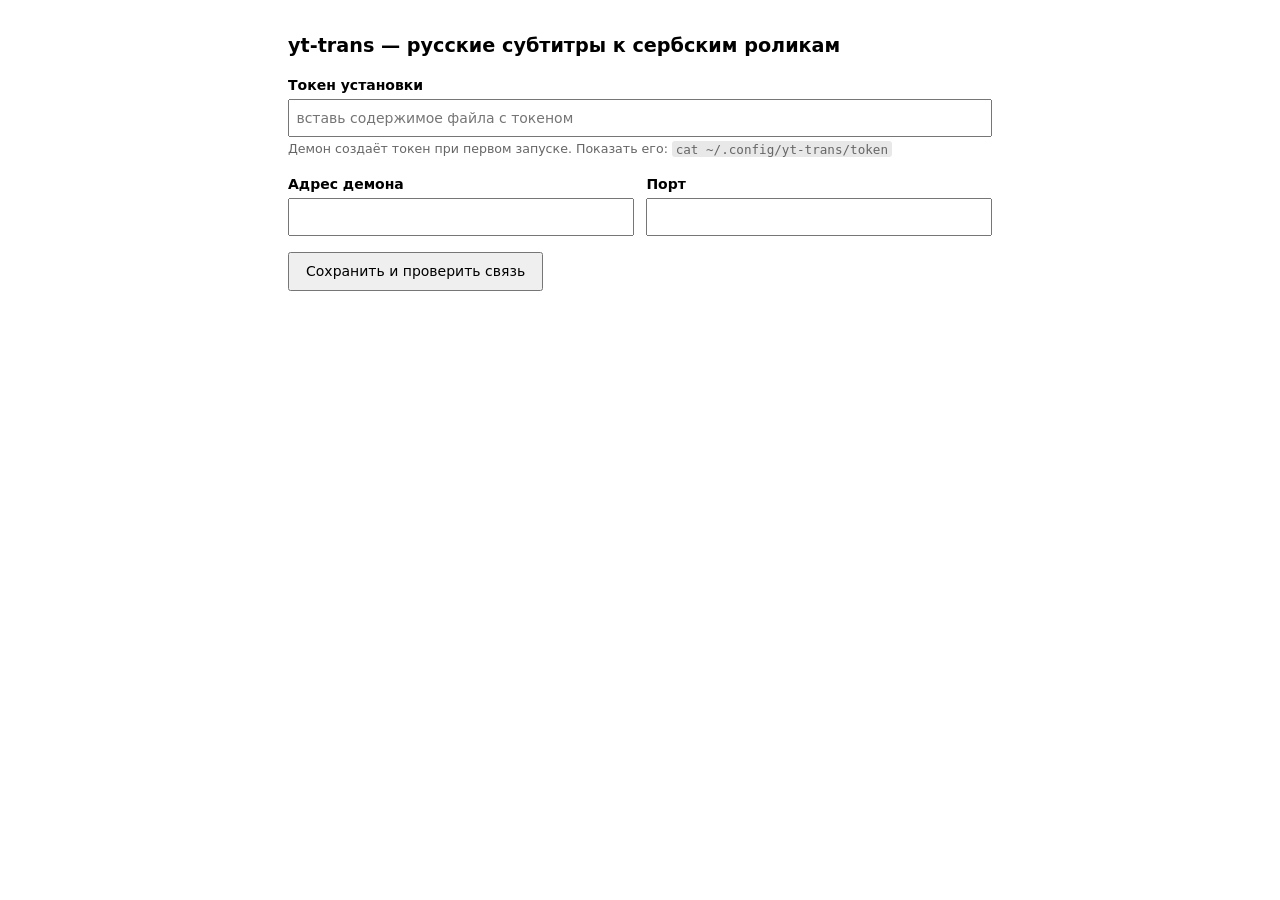
==== extension/options.html @ f04d9010 "Русские субтитры к сербским роликам локальными моделями Демон на Python плюс расширение для Chrome и" ====
<!DOCTYPE html>
<html lang="ru">
<head>
  <meta charset="utf-8">
  <title>yt-trans</title>
  <style>
    :root { color-scheme: light dark; }
    body {
      font: 14px/1.5 system-ui, sans-serif;
      max-width: 44rem;
      margin: 2rem auto;
      padding: 0 1rem;
    }
    h1 { font-size: 1.2rem; }
    label { display: block; margin: 0.9rem 0 0.2rem; font-weight: 600; }
    input { width: 100%; padding: 0.4rem; font: inherit; box-sizing: border-box; }
    .row { display: flex; gap: 0.8rem; }
    .row > div { flex: 1; }
    button { margin-top: 1rem; padding: 0.45rem 1rem; font: inherit; cursor: pointer; }
    #status { margin-top: 1rem; padding: 0.7rem; border-radius: 4px; white-space: pre-wrap; }
    .ok { background: #e6f5e6; color: #14471a; }
    .bad { background: #fbe6e6; color: #6b1414; }
    .hint { color: #666; font-size: 0.9em; margin-top: 0.2rem; }
    code { background: rgba(128,128,128,0.18); padding: 0.05em 0.3em; border-radius: 3px; }
  </style>
</head>
<body>
  <h1>yt-trans — русские субтитры к сербским роликам</h1>

  <label for="token">Токен установки</label>
  <input id="token" type="text" spellcheck="false" placeholder="вставь содержимое файла с токеном">
  <div class="hint">
    Демон создаёт токен при первом запуске. Показать его:
    <code>cat ~/.config/yt-trans/token</code>
  </div>

  <div class="row">
    <div>
      <label for="host">Адрес демона</label>
      <input id="host" type="text" spellcheck="false">
    </div>
    <div>
      <label for="port">Порт</label>
      <input id="port" type="number">
    </div>
  </div>

  <button id="check">Сохранить и проверить связь</button>

  <div id="status" hidden></div>

  <script src="options.js"></script>
</body>
</html>
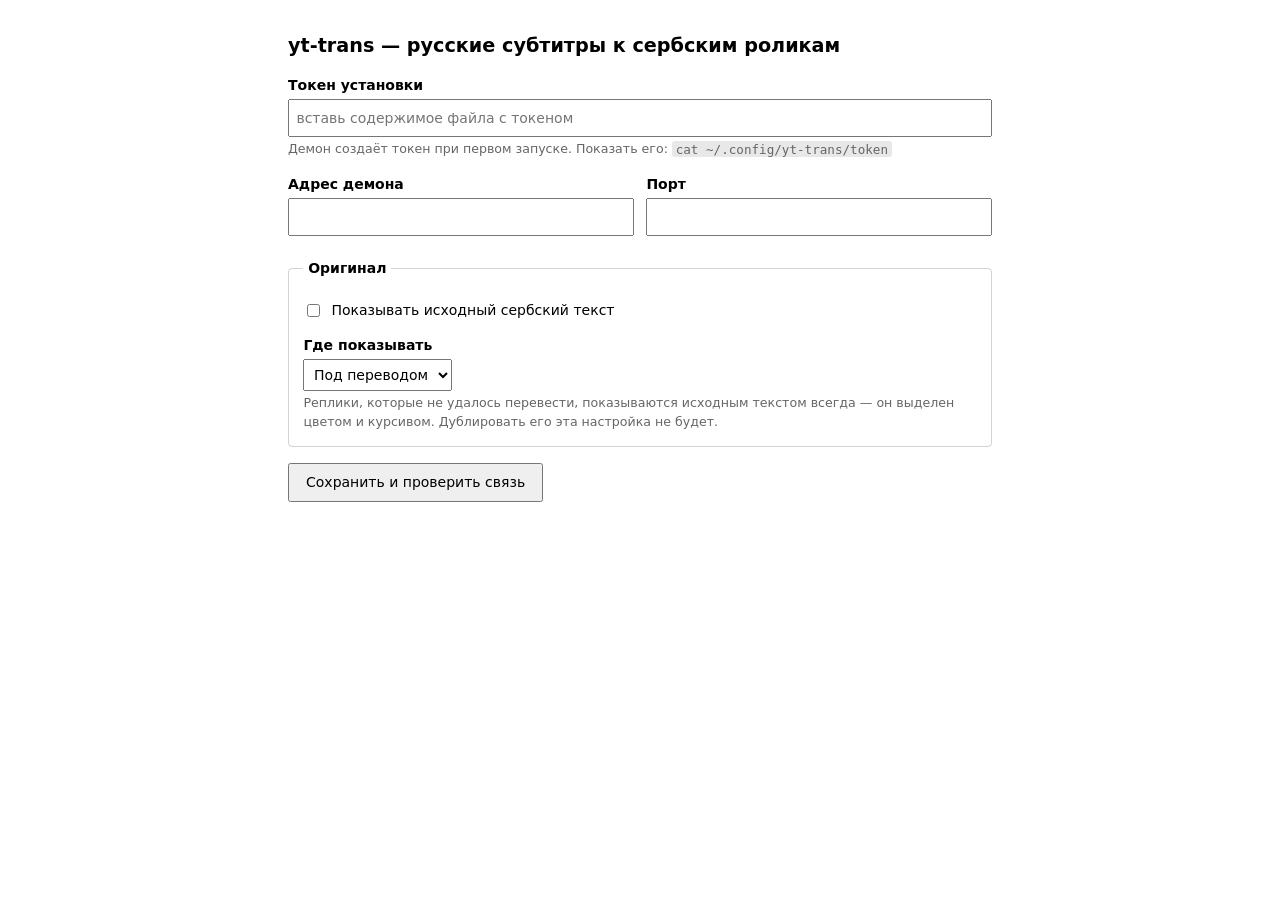
==== commit 92f2f0b0: "Показ оригинального текста с выбором позиции Флажок показа исходного сербского и переключатель «над " ====
--- a/extension/options.html
+++ b/extension/options.html
@@ -21,6 +21,17 @@
     .ok { background: #e6f5e6; color: #14471a; }
     .bad { background: #fbe6e6; color: #6b1414; }
     .hint { color: #666; font-size: 0.9em; margin-top: 0.2rem; }
+    fieldset {
+      margin: 1.4rem 0 0;
+      padding: 0.4rem 0.9rem 0.9rem;
+      border: 1px solid rgba(128, 128, 128, 0.35);
+      border-radius: 4px;
+    }
+    legend { font-weight: 600; padding: 0 0.3rem; }
+    label.inline { display: flex; align-items: center; gap: 0.5rem; font-weight: 400; }
+    label.inline input { width: auto; }
+    select { padding: 0.35rem; font: inherit; }
+    #positionRow[hidden] { display: none; }
     code { background: rgba(128,128,128,0.18); padding: 0.05em 0.3em; border-radius: 3px; }
   </style>
 </head>
@@ -45,6 +56,28 @@
     </div>
   </div>
 
+  <fieldset>
+    <legend>Оригинал</legend>
+
+    <label class="inline">
+      <input id="showOriginal" type="checkbox">
+      Показывать исходный сербский текст
+    </label>
+
+    <div id="positionRow">
+      <label for="originalPosition">Где показывать</label>
+      <select id="originalPosition">
+        <option value="below">Под переводом</option>
+        <option value="above">Над переводом</option>
+      </select>
+    </div>
+
+    <div class="hint">
+      Реплики, которые не удалось перевести, показываются исходным текстом всегда —
+      он выделен цветом и курсивом. Дублировать его эта настройка не будет.
+    </div>
+  </fieldset>
+
   <button id="check">Сохранить и проверить связь</button>
 
   <div id="status" hidden></div>
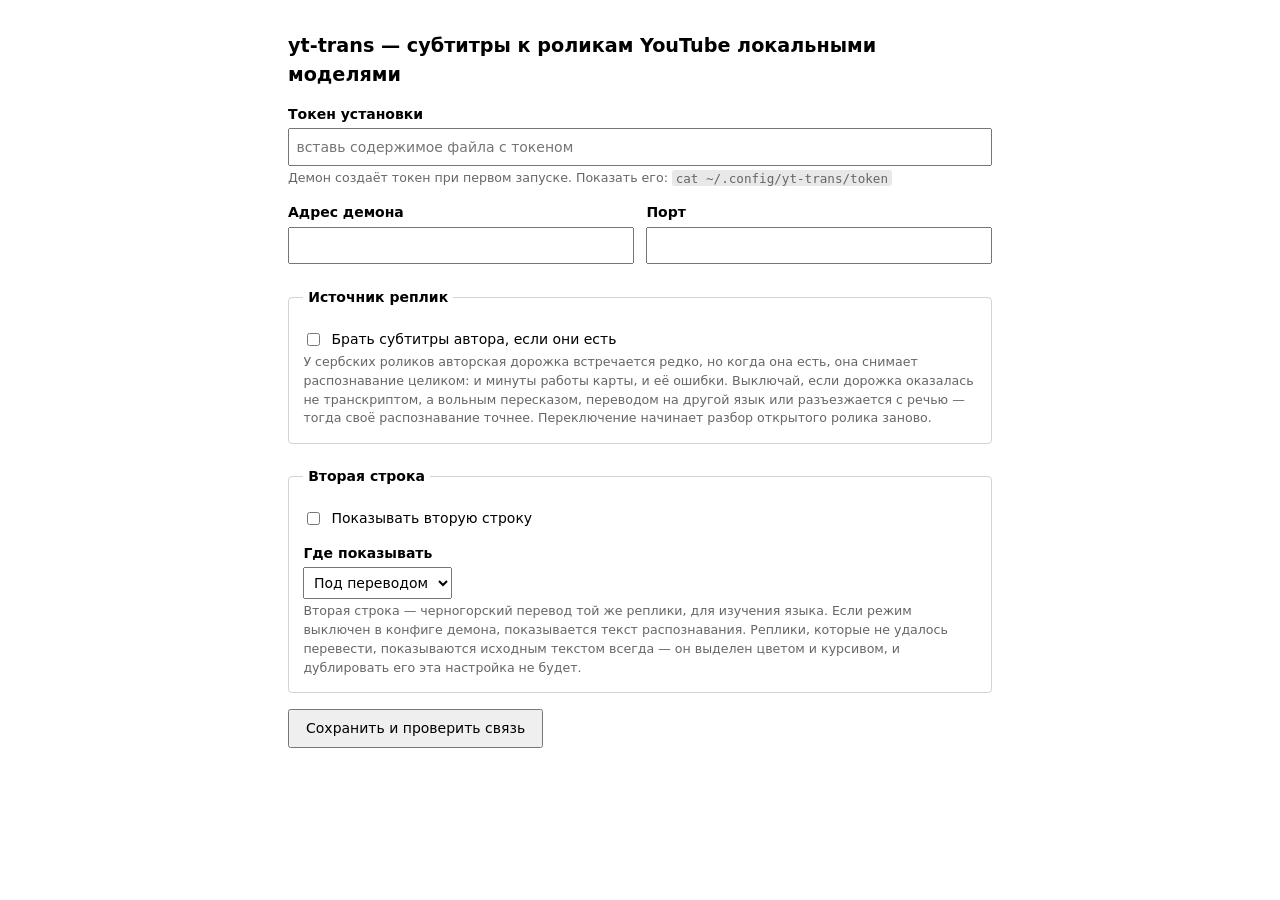
==== commit c96cc58a: "Дорожка автора, черногорская учебная строка, автоопределение языка, восстановление после перезагрузк" ====
--- a/extension/options.html
+++ b/extension/options.html
@@ -36,7 +36,7 @@
   </style>
 </head>
 <body>
-  <h1>yt-trans — русские субтитры к сербским роликам</h1>
+  <h1>yt-trans — субтитры к роликам YouTube локальными моделями</h1>
 
   <label for="token">Токен установки</label>
   <input id="token" type="text" spellcheck="false" placeholder="вставь содержимое файла с токеном">
@@ -57,11 +57,28 @@
   </div>
 
   <fieldset>
-    <legend>Оригинал</legend>
+    <legend>Источник реплик</legend>
+
+    <label class="inline">
+      <input id="useAuthorTrack" type="checkbox">
+      Брать субтитры автора, если они есть
+    </label>
+
+    <div class="hint">
+      У сербских роликов авторская дорожка встречается редко, но когда она есть,
+      она снимает распознавание целиком: и минуты работы карты, и её ошибки.
+      Выключай, если дорожка оказалась не транскриптом, а вольным пересказом,
+      переводом на другой язык или разъезжается с речью — тогда своё
+      распознавание точнее. Переключение начинает разбор открытого ролика заново.
+    </div>
+  </fieldset>
+
+  <fieldset>
+    <legend>Вторая строка</legend>
 
     <label class="inline">
       <input id="showOriginal" type="checkbox">
-      Показывать исходный сербский текст
+      Показывать вторую строку
     </label>
 
     <div id="positionRow">
@@ -73,8 +90,10 @@
     </div>
 
     <div class="hint">
+      Вторая строка — черногорский перевод той же реплики, для изучения языка.
+      Если режим выключен в конфиге демона, показывается текст распознавания.
       Реплики, которые не удалось перевести, показываются исходным текстом всегда —
-      он выделен цветом и курсивом. Дублировать его эта настройка не будет.
+      он выделен цветом и курсивом, и дублировать его эта настройка не будет.
     </div>
   </fieldset>
 
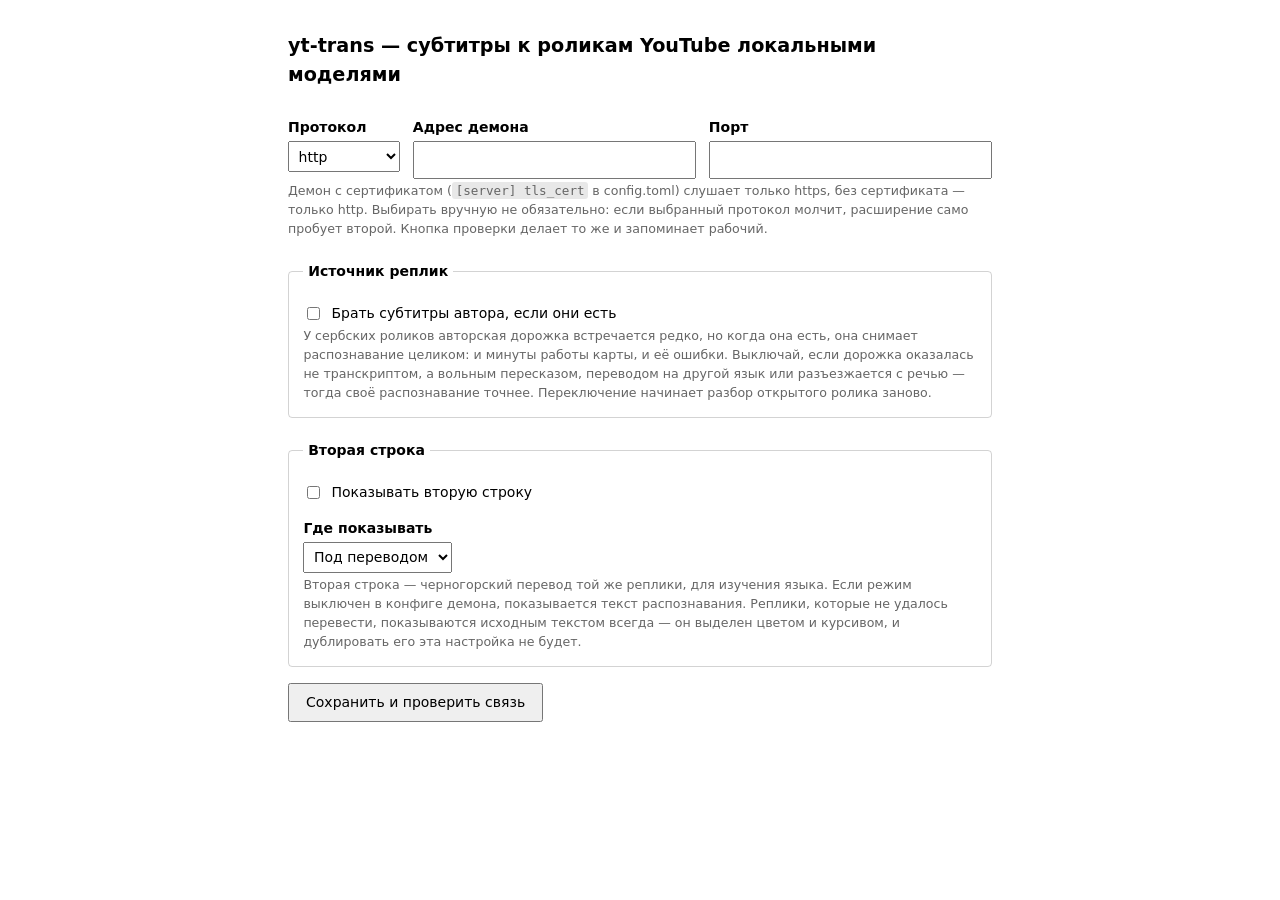
==== commit e4308f5f: "Drop the install token; the extension follows the live protocol Origin alone now guards the API: a f" ====
--- a/extension/options.html
+++ b/extension/options.html
@@ -16,6 +16,8 @@
     input { width: 100%; padding: 0.4rem; font: inherit; box-sizing: border-box; }
     .row { display: flex; gap: 0.8rem; }
     .row > div { flex: 1; }
+    .row > .narrow { flex: 0 0 7rem; }
+    .row select { width: 100%; box-sizing: border-box; }
     button { margin-top: 1rem; padding: 0.45rem 1rem; font: inherit; cursor: pointer; }
     #status { margin-top: 1rem; padding: 0.7rem; border-radius: 4px; white-space: pre-wrap; }
     .ok { background: #e6f5e6; color: #14471a; }
@@ -38,14 +40,14 @@
 <body>
   <h1>yt-trans — субтитры к роликам YouTube локальными моделями</h1>
 
-  <label for="token">Токен установки</label>
-  <input id="token" type="text" spellcheck="false" placeholder="вставь содержимое файла с токеном">
-  <div class="hint">
-    Демон создаёт токен при первом запуске. Показать его:
-    <code>cat ~/.config/yt-trans/token</code>
-  </div>
-
   <div class="row">
+    <div class="narrow">
+      <label for="scheme">Протокол</label>
+      <select id="scheme">
+        <option value="http">http</option>
+        <option value="https">https</option>
+      </select>
+    </div>
     <div>
       <label for="host">Адрес демона</label>
       <input id="host" type="text" spellcheck="false">
@@ -54,6 +56,12 @@
       <label for="port">Порт</label>
       <input id="port" type="number">
     </div>
+  </div>
+  <div class="hint">
+    Демон с сертификатом (<code>[server] tls_cert</code> в config.toml) слушает
+    только https, без сертификата — только http. Выбирать вручную не обязательно:
+    если выбранный протокол молчит, расширение само пробует второй. Кнопка
+    проверки делает то же и запоминает рабочий.
   </div>
 
   <fieldset>
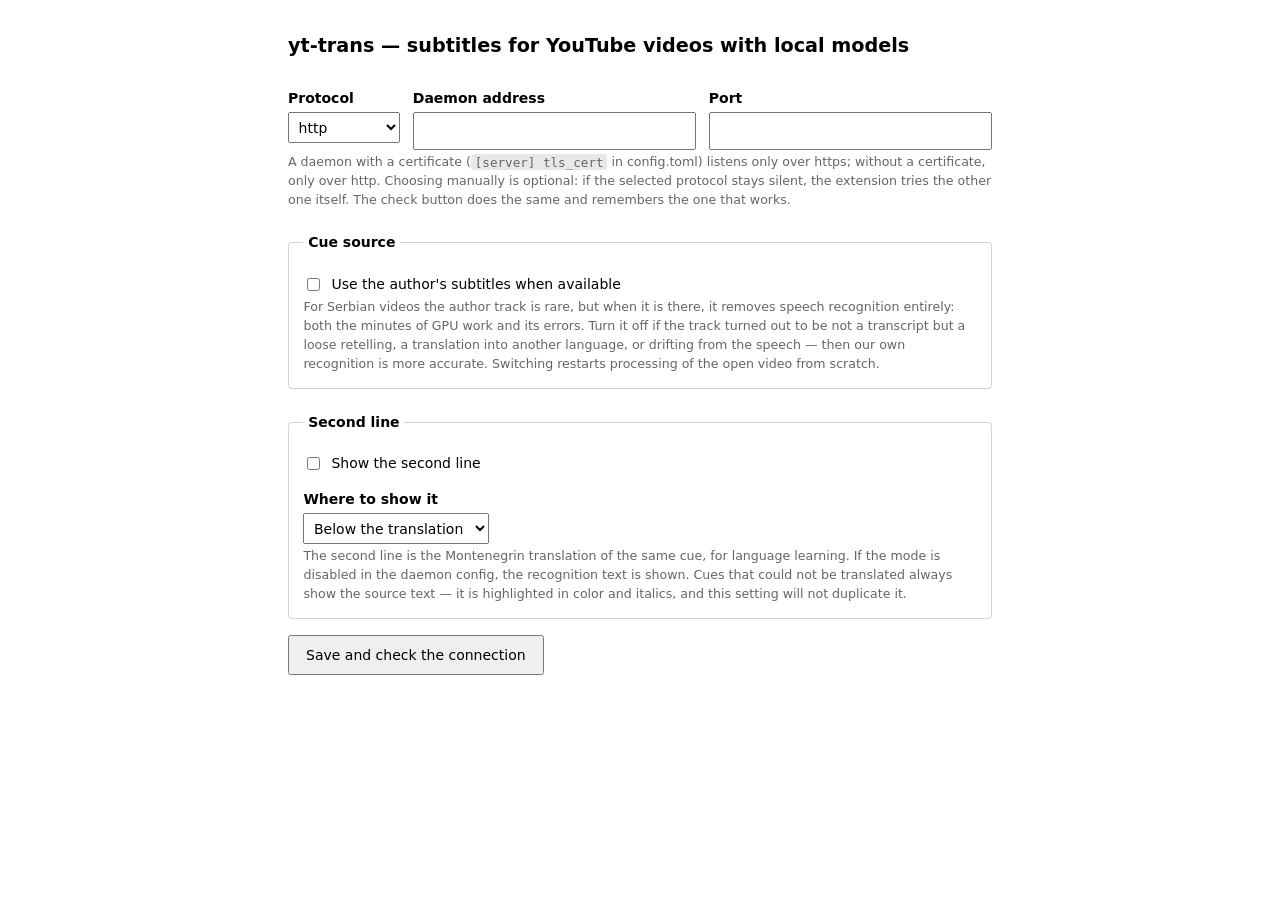
==== commit 64dcb600: "Translate the UI, documentation and comments to English The tablet page, the extension, daemon messa" ====
--- a/extension/options.html
+++ b/extension/options.html
@@ -1,5 +1,5 @@
 <!DOCTYPE html>
-<html lang="ru">
+<html lang="en">
 <head>
   <meta charset="utf-8">
   <title>yt-trans</title>
@@ -38,74 +38,74 @@
   </style>
 </head>
 <body>
-  <h1>yt-trans — субтитры к роликам YouTube локальными моделями</h1>
+  <h1>yt-trans — subtitles for YouTube videos with local models</h1>
 
   <div class="row">
     <div class="narrow">
-      <label for="scheme">Протокол</label>
+      <label for="scheme">Protocol</label>
       <select id="scheme">
         <option value="http">http</option>
         <option value="https">https</option>
       </select>
     </div>
     <div>
-      <label for="host">Адрес демона</label>
+      <label for="host">Daemon address</label>
       <input id="host" type="text" spellcheck="false">
     </div>
     <div>
-      <label for="port">Порт</label>
+      <label for="port">Port</label>
       <input id="port" type="number">
     </div>
   </div>
   <div class="hint">
-    Демон с сертификатом (<code>[server] tls_cert</code> в config.toml) слушает
-    только https, без сертификата — только http. Выбирать вручную не обязательно:
-    если выбранный протокол молчит, расширение само пробует второй. Кнопка
-    проверки делает то же и запоминает рабочий.
+    A daemon with a certificate (<code>[server] tls_cert</code> in config.toml) listens
+    only over https; without a certificate, only over http. Choosing manually is optional:
+    if the selected protocol stays silent, the extension tries the other one itself. The
+    check button does the same and remembers the one that works.
   </div>
 
   <fieldset>
-    <legend>Источник реплик</legend>
+    <legend>Cue source</legend>
 
     <label class="inline">
       <input id="useAuthorTrack" type="checkbox">
-      Брать субтитры автора, если они есть
+      Use the author's subtitles when available
     </label>
 
     <div class="hint">
-      У сербских роликов авторская дорожка встречается редко, но когда она есть,
-      она снимает распознавание целиком: и минуты работы карты, и её ошибки.
-      Выключай, если дорожка оказалась не транскриптом, а вольным пересказом,
-      переводом на другой язык или разъезжается с речью — тогда своё
-      распознавание точнее. Переключение начинает разбор открытого ролика заново.
+      For Serbian videos the author track is rare, but when it is there,
+      it removes speech recognition entirely: both the minutes of GPU work and its errors.
+      Turn it off if the track turned out to be not a transcript but a loose retelling,
+      a translation into another language, or drifting from the speech — then our own
+      recognition is more accurate. Switching restarts processing of the open video from scratch.
     </div>
   </fieldset>
 
   <fieldset>
-    <legend>Вторая строка</legend>
+    <legend>Second line</legend>
 
     <label class="inline">
       <input id="showOriginal" type="checkbox">
-      Показывать вторую строку
+      Show the second line
     </label>
 
     <div id="positionRow">
-      <label for="originalPosition">Где показывать</label>
+      <label for="originalPosition">Where to show it</label>
       <select id="originalPosition">
-        <option value="below">Под переводом</option>
-        <option value="above">Над переводом</option>
+        <option value="below">Below the translation</option>
+        <option value="above">Above the translation</option>
       </select>
     </div>
 
     <div class="hint">
-      Вторая строка — черногорский перевод той же реплики, для изучения языка.
-      Если режим выключен в конфиге демона, показывается текст распознавания.
-      Реплики, которые не удалось перевести, показываются исходным текстом всегда —
-      он выделен цветом и курсивом, и дублировать его эта настройка не будет.
+      The second line is the Montenegrin translation of the same cue, for language learning.
+      If the mode is disabled in the daemon config, the recognition text is shown.
+      Cues that could not be translated always show the source text —
+      it is highlighted in color and italics, and this setting will not duplicate it.
     </div>
   </fieldset>
 
-  <button id="check">Сохранить и проверить связь</button>
+  <button id="check">Save and check the connection</button>
 
   <div id="status" hidden></div>
 
